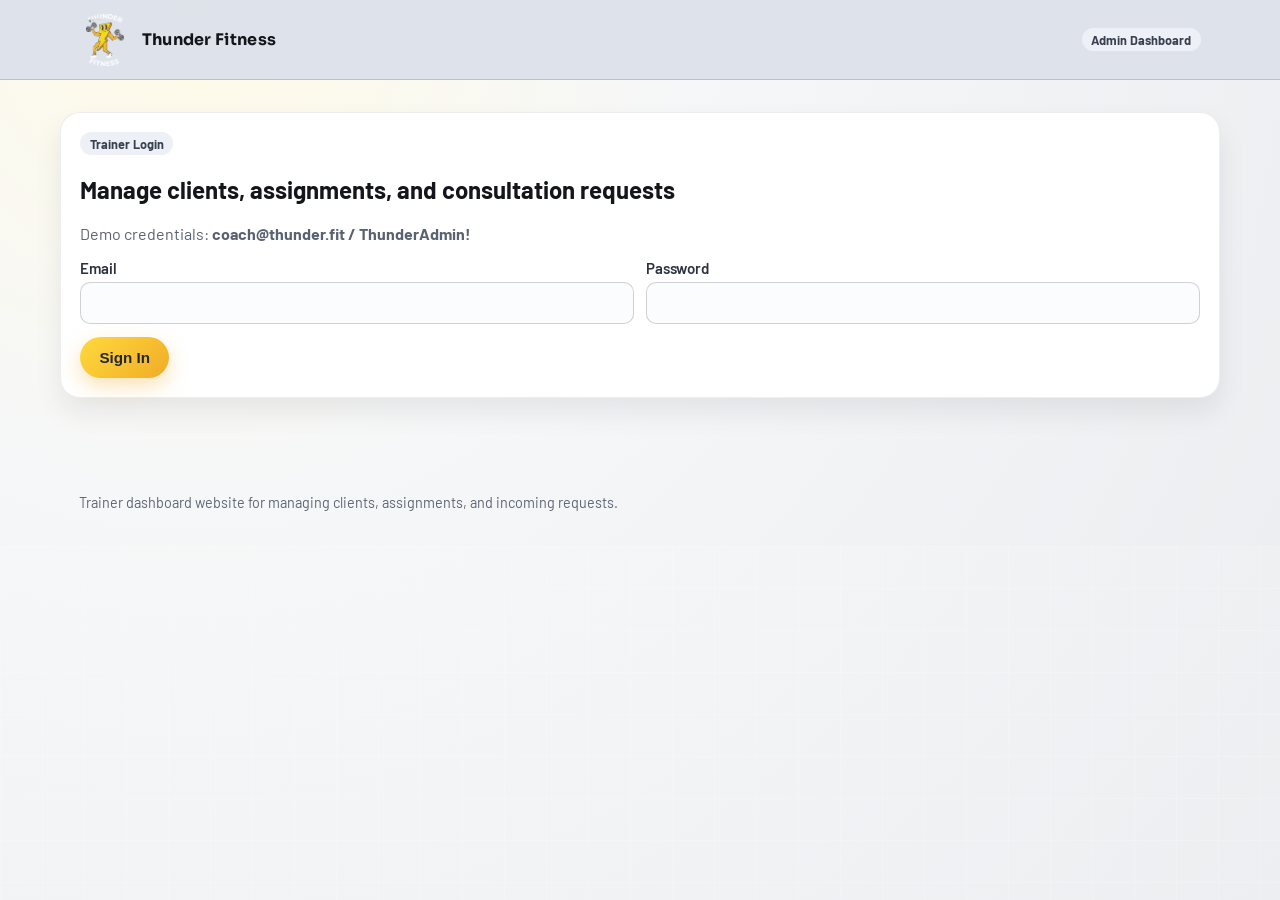
==== trainer/index.html @ 043be99c "Thunder Fitness site updates" ====
<!doctype html>
<html lang="en">
  <head>
    <meta charset="UTF-8" />
    <meta name="viewport" content="width=device-width, initial-scale=1.0" />
    <title>Thunder Fitness</title>
    <link rel="preconnect" href="https://fonts.googleapis.com" />
    <link rel="preconnect" href="https://fonts.gstatic.com" crossorigin />
    <link href="https://fonts.googleapis.com/css2?family=Barlow:wght@400;500;600;700&family=Sora:wght@500;600;700;800&display=swap" rel="stylesheet" />
    <link rel="stylesheet" href="../assets/css/styles.css" />
    <script defer src="../assets/js/app.js"></script>
  </head>
  <body data-page="admin">
    <header class="site-header">
      <div class="nav-wrap">
        <a class="brand" href="index.html"><img class="brand-logo" src="../assets/logo.png" alt="Thunder Fitness logo" /><span class="brand-name">Thunder Fitness</span></a>
        <span class="badge">Admin Dashboard</span>
      </div>
    </header>

    <main>
      <div class="container">
        <section id="trainerLoginPanel" class="panel reveal">
          <span class="badge">Trainer Login</span>
          <h1>Manage clients, assignments, and consultation requests</h1>
          <p class="muted">Demo credentials: <strong>coach@thunder.fit / ThunderAdmin!</strong></p>

          <form id="trainerLoginForm" class="form-grid">
            <label>
              Email
              <input id="trainerEmail" type="email" required />
            </label>
            <label>
              Password
              <input id="trainerPassword" type="password" required />
            </label>
            <div class="full">
              <button class="btn btn-primary" type="submit">Sign In</button>
            </div>
          </form>
          <div id="trainerLoginNotice" class="notice"></div>
        </section>

        <section id="trainerDashboard" class="hidden">
          <div class="kpis section">
            <article class="kpi"><strong id="kpiConsults">0</strong>Pending Consultations</article>
            <article class="kpi"><strong id="kpiBookings">0</strong>Total Bookings</article>
            <article class="kpi"><strong id="kpiMessages">0</strong>New Messages</article>
            <article class="kpi"><strong id="kpiAssignments">0</strong>Active Assignments</article>
          </div>

          <section class="section panel">
            <h2>Admin Navigation</h2>
            <p class="muted">Use tabs to work inside the trainer console, or use Fresh Items quick actions to jump directly where needed.</p>
            <div class="admin-tab-row" role="tablist" aria-label="Admin dashboard tabs">
              <button class="admin-tab-btn active" type="button" data-admin-tab="fresh">Fresh Items <span id="freshTabCount" class="tab-count">0</span></button>
              <button class="admin-tab-btn" type="button" data-admin-tab="intake">Intakes and Bookings</button>
              <button class="admin-tab-btn" type="button" data-admin-tab="messages">Messages <span id="freshMessagesCount" class="tab-count">0</span></button>
              <button class="admin-tab-btn" type="button" data-admin-tab="assignments">Assignments</button>
              <button class="admin-tab-btn" type="button" data-admin-tab="reviews">Reviews <span id="freshReviewsCount" class="tab-count">0</span></button>
              <button class="admin-tab-btn" type="button" data-admin-tab="availability">Availability</button>
              <button class="admin-tab-btn" type="button" data-admin-tab="website">Website</button>
            </div>
          </section>

          <section class="section admin-panel" data-admin-panel="fresh">
            <div class="split">
              <article class="panel">
                <h2>New client intakes</h2>
                <div id="freshConsultations" class="list"></div>
              </article>
              <article class="panel">
                <h2>Bookings needing review</h2>
                <div id="freshBookings" class="list"></div>
              </article>
            </div>
            <div class="split section">
              <article class="panel">
                <h2>New client messages</h2>
                <div id="freshMessages" class="list"></div>
              </article>
              <article class="panel">
                <h2>New review submissions</h2>
                <div id="freshReviews" class="list"></div>
              </article>
            </div>
            <div id="freshActionNotice" class="notice"></div>
          </section>

          <section class="section admin-panel hidden" data-admin-panel="intake">
            <div class="split">
              <article class="panel">
                <h2>Incoming consultation requests</h2>
                <div class="table-wrap">
                  <table>
                    <thead>
                      <tr>
                        <th>Name</th>
                        <th>Email</th>
                        <th>Goal</th>
                        <th>Requested Slot</th>
                        <th>Status</th>
                      </tr>
                    </thead>
                    <tbody id="consultationsBody"></tbody>
                  </table>
                </div>
              </article>

              <article class="panel">
                <h2>Shared calendar bookings</h2>
                <div class="table-wrap">
                  <table>
                    <thead>
                      <tr>
                        <th>Date</th>
                        <th>Time</th>
                        <th>Client</th>
                        <th>Type</th>
                        <th>Recurring</th>
                        <th>Reschedule Suggestion</th>
                        <th>Status</th>
                      </tr>
                    </thead>
                    <tbody id="bookingsBody"></tbody>
                  </table>
                </div>
                <div id="bookingsAdminNotice" class="notice"></div>
              </article>
            </div>
          </section>

          <section class="section admin-panel hidden" data-admin-panel="messages">
            <article class="panel">
              <h2>Messages from clients</h2>
              <div id="messagesList" class="list"></div>
            </article>
          </section>

          <section class="section admin-panel hidden" data-admin-panel="assignments">
            <div class="split">
              <article class="panel">
                <h2>Send workout assignment</h2>
                <form id="assignWorkoutForm" class="form-grid">
                  <label class="full">
                    Select client
                    <select id="assignmentClient"></select>
                  </label>
                  <label class="full">
                    Assignment title
                    <input id="assignmentTitle" type="text" placeholder="Week 2 Lower Body Progression" required />
                  </label>
                  <label class="full">
                    Assignment description
                    <textarea id="assignmentDescription" required placeholder="Reps, sets, intensity, and recovery instructions."></textarea>
                  </label>
                  <label>
                    Due date
                    <input id="assignmentDueDate" type="date" required />
                  </label>
                  <div>
                    <button class="btn btn-primary" type="submit" style="margin-top: 1.35rem">Send Assignment</button>
                  </div>
                </form>
                <div id="assignWorkoutNotice" class="notice"></div>
              </article>

              <article class="panel">
                <h2>Assignment progress board</h2>
                <div class="table-wrap">
                  <table>
                    <thead>
                      <tr>
                        <th>Client</th>
                        <th>Assignment</th>
                        <th>Due</th>
                        <th>Progress</th>
                        <th>Status</th>
                      </tr>
                    </thead>
                    <tbody id="assignmentsBody"></tbody>
                  </table>
                </div>
              </article>
            </div>
          </section>

          <section class="section admin-panel hidden" data-admin-panel="reviews">
            <article class="panel">
              <h2>Review submissions</h2>
              <p class="muted">Set whether each review is displayed on the public homepage.</p>
              <div id="adminReviews" class="list"></div>
            </article>
          </section>

          <section class="section admin-panel hidden" data-admin-panel="availability">
            <article class="panel">
              <h2>Set Availability</h2>
              <p class="muted">Set default weekday hours first, then adjust specific dates below. Booked slots cannot be changed.</p>

              <section class="availability-defaults">
                <h3>Default Daily Hours (Future Dates)</h3>
                <p class="muted">Choose a weekday, toggle open/closed 1-hour slots, then save. Optionally apply to all future dates for that weekday.</p>
                <div class="availability-default-controls">
                  <label>
                    Weekday
                    <select id="availabilityDefaultDay">
                      <option value="0">Sunday</option>
                      <option value="1">Monday</option>
                      <option value="2">Tuesday</option>
                      <option value="3">Wednesday</option>
                      <option value="4">Thursday</option>
                      <option value="5">Friday</option>
                      <option value="6">Saturday</option>
                    </select>
                  </label>
                  <label class="availability-apply-toggle">
                    <input id="availabilityDefaultApplyFuture" type="checkbox" />
                    Also apply to all future dates for this weekday
                  </label>
                  <button id="availabilitySaveDefaults" class="btn btn-light" type="button">Save Weekday Defaults</button>
                </div>
                <div id="availabilityDefaultsBoard" class="availability-default-grid"></div>
              </section>

              <h3 style="margin-top: 1rem">Specific Date Overrides</h3>
              <p class="muted">Click an open 1-hour slot to close it, or a closed slot to reopen it for that date.</p>
              <div class="stack" style="margin-top: 0.35rem">
                <button id="availabilityPrevWeek" class="btn btn-light" type="button">Previous week</button>
                <button id="availabilityNextWeek" class="btn btn-light" type="button">Next week</button>
              </div>
              <p id="availabilityRangeLabel" class="muted" style="margin-top: 0.45rem"></p>
              <div id="availabilityBoard" class="calendar-grid"></div>
              <div id="availabilityNotice" class="notice"></div>
            </article>
          </section>

          <section class="section admin-panel hidden" data-admin-panel="website">
            <article class="panel">
              <h2>Website Customization</h2>
              <p class="muted">Update homepage messaging, featured image, and About page text from one place.</p>
              <div class="split">
                <article class="panel">
                  <h3>Homepage content</h3>
                  <form id="siteContentForm" class="form-grid">
                    <label class="full">
                      Homepage headline
                      <input id="siteHomeTitle" type="text" required />
                    </label>
                    <label class="full">
                      Homepage subtext
                      <textarea id="siteHomeText" required></textarea>
                    </label>
                    <label class="full">
                      Featured homepage image
                      <input id="siteHeroImageFile" type="file" accept="image/*" />
                    </label>
                    <div class="full">
                      <img id="siteHeroImagePreview" src="../assets/logo.png" alt="Homepage image preview" class="admin-image-preview" />
                    </div>
                    <div class="full stack">
                      <button id="siteResetHomeImage" class="btn btn-light" type="button">Reset to Thunder logo</button>
                    </div>
                    <div class="full">
                      <button class="btn btn-primary" type="submit">Save Homepage Settings</button>
                    </div>
                  </form>
                  <div id="siteContentNotice" class="notice"></div>
                </article>

                <article class="panel">
                  <h3>About page content</h3>
                  <form id="aboutContentForm" class="form-grid">
                    <label class="full">
                      About heading
                      <input id="aboutAdminHeading" type="text" required />
                    </label>
                    <label class="full">
                      Intro paragraph
                      <textarea id="aboutAdminIntro" required></textarea>
                    </label>
                    <label class="full">
                      About photo
                      <input id="aboutImageFile" type="file" accept="image/*" />
                    </label>
                    <div class="full">
                      <img
                        id="aboutImagePreview"
                        src="https://images.unsplash.com/photo-1571019613454-1cb2f99b2d8b?auto=format&fit=crop&w=1200&q=80"
                        alt="About photo preview"
                        class="admin-image-preview"
                      />
                    </div>
                    <div class="full stack">
                      <button id="aboutResetImage" class="btn btn-light" type="button">Reset About photo</button>
                    </div>
                    <label class="full">
                      Specialties paragraph
                      <textarea id="aboutAdminSpecialties" required></textarea>
                    </label>
                    <label class="full">
                      Certifications line
                      <input id="aboutAdminCertifications" type="text" required />
                    </label>
                    <label class="full">
                      Coaching style line
                      <input id="aboutAdminCoachingStyle" type="text" required />
                    </label>
                    <label class="full">
                      Serving line
                      <input id="aboutAdminServing" type="text" required />
                    </label>
                    <label class="full">
                      Location note
                      <input id="aboutAdminLocationNote" type="text" required />
                    </label>
                    <label class="full">
                      Map location
                      <input id="aboutAdminMapQuery" type="text" placeholder="City, state or full address" required />
                    </label>
                    <div class="full">
                      <button class="btn btn-primary" type="submit">Save About Settings</button>
                    </div>
                  </form>
                  <div id="aboutContentNotice" class="notice"></div>
                </article>
              </div>
            </article>
          </section>
        </section>
      </div>
    </main>

    <footer class="footer">Trainer dashboard website for managing clients, assignments, and incoming requests.</footer>
  </body>
</html>
---- assets/css/styles.css ----
:root {
  --ink: #14161b;
  --charcoal: #22252d;
  --slate: #4f5663;
  --paper: #f4f6f8;
  --white: #ffffff;
  --bolt: #f6d80f;
  --gold: #f0b429;
  --shadow: rgba(15, 20, 30, 0.14);
  --radius-lg: 20px;
  --radius-md: 14px;
  --radius-sm: 10px;
  --max-width: 1160px;
}

* {
  box-sizing: border-box;
}

html,
body {
  margin: 0;
  padding: 0;
  font-family: "Barlow", "Segoe UI", sans-serif;
  color: var(--ink);
  background: radial-gradient(circle at 15% 0%, #fffbe8 0%, #f6f7f8 40%, #eceef1 100%);
  min-height: 100%;
}

body::before {
  content: "";
  position: fixed;
  inset: 0;
  background-image: linear-gradient(rgba(255, 255, 255, 0.55) 1px, transparent 1px), linear-gradient(90deg, rgba(255, 255, 255, 0.55) 1px, transparent 1px);
  background-size: 42px 42px;
  pointer-events: none;
  opacity: 0.35;
  z-index: -2;
}

body::after {
  content: "";
  position: fixed;
  width: 42vw;
  max-width: 500px;
  aspect-ratio: 1;
  border-radius: 50%;
  background: radial-gradient(circle at center, rgba(246, 216, 15, 0.15), rgba(246, 216, 15, 0));
  right: -10vw;
  top: -12vw;
  pointer-events: none;
  z-index: -1;
}

a {
  color: inherit;
  text-decoration: none;
}

img {
  max-width: 100%;
  display: block;
}

main {
  padding: 2rem 1.2rem 4rem;
}

.container {
  max-width: var(--max-width);
  margin: 0 auto;
}

.site-header {
  position: sticky;
  top: 0;
  z-index: 30;
  backdrop-filter: blur(12px);
  background: rgba(221, 226, 235, 0.96);
  border-bottom: 1px solid rgba(34, 37, 45, 0.18);
}

.nav-wrap {
  max-width: var(--max-width);
  margin: 0 auto;
  padding: 0.85rem 1.2rem;
  display: flex;
  align-items: center;
  justify-content: space-between;
  gap: 1rem;
}

.brand {
  display: flex;
  align-items: center;
  gap: 0.65rem;
  font-weight: 700;
  font-family: "Sora", "Segoe UI", sans-serif;
  letter-spacing: 0.02em;
}

.brand-logo {
  width: 52px;
  height: 52px;
  object-fit: contain;
  border-radius: 0;
  background: transparent;
  border: 0;
  padding: 0;
}


.brand-name {
  font-weight: 700;
}
.brand-bolt {
  width: 20px;
  height: 32px;
  background: linear-gradient(180deg, #f7de29, #f0b429);
  clip-path: polygon(48% 0, 100% 0, 58% 40%, 88% 40%, 0 100%, 35% 55%, 8% 55%);
  border: 1px solid rgba(34, 37, 45, 0.2);
}

.nav-links {
  display: flex;
  flex-wrap: wrap;
  gap: 0.5rem;
}

.nav-links a {
  padding: 0.5rem 0.8rem;
  border-radius: 999px;
  font-size: 0.95rem;
  font-weight: 600;
  color: var(--charcoal);
  transition: background 0.2s ease, transform 0.2s ease;
}

.nav-links a:hover,
.nav-links a.active {
  background: #1f232c;
  color: var(--white);
  transform: translateY(-1px);
}

.btn {
  display: inline-flex;
  align-items: center;
  justify-content: center;
  border: none;
  border-radius: 999px;
  padding: 0.75rem 1.2rem;
  font-weight: 700;
  font-size: 0.95rem;
  cursor: pointer;
  transition: transform 0.2s ease, box-shadow 0.2s ease;
}

.btn:disabled {
  opacity: 0.6;
  cursor: not-allowed;
}

.btn-primary {
  background: linear-gradient(135deg, #ffd93d, #f0ac27);
  color: #23262e;
  box-shadow: 0 8px 20px rgba(240, 172, 39, 0.35);
}

.btn-secondary {
  background: #23262e;
  color: #f7f7f7;
}

.btn-light {
  background: #eceef2;
  color: #242832;
}

.btn:hover:not(:disabled) {
  transform: translateY(-2px);
}

.hero {
  display: grid;
  grid-template-columns: 1.1fr 0.9fr;
  align-items: center;
  gap: 1.5rem;
  background: linear-gradient(140deg, #20242d 0%, #2b3140 55%, #383f50 100%);
  color: var(--white);
  border-radius: var(--radius-lg);
  padding: 2.2rem;
  box-shadow: 0 24px 45px var(--shadow);
  overflow: hidden;
  position: relative;
}

.hero::after {
  content: "";
  position: absolute;
  width: 280px;
  height: 280px;
  border-radius: 50%;
  background: radial-gradient(circle, rgba(255, 221, 64, 0.42), rgba(255, 221, 64, 0));
  right: -80px;
  top: -70px;
}

.hero h1 {
  font-family: "Sora", "Segoe UI", sans-serif;
  font-size: clamp(2rem, 4vw, 3.2rem);
  margin: 0 0 0.8rem;
  line-height: 1.05;
}

.hero p {
  color: rgba(255, 255, 255, 0.88);
  max-width: 580px;
}

.stack {
  display: flex;
  flex-wrap: wrap;
  gap: 0.7rem;
  margin-top: 1.2rem;
}

/* Homepage hero media image container */
.hero-media-shell {
  display: flex;
  align-items: center;
  justify-content: center;
  background: transparent;
  border: 0;
  box-shadow: none;
  overflow: visible;
}

.hero-media-shell img {
  width: min(100%, 560px);
  max-height: 440px;
  object-fit: contain;
  border: 0;
  filter: drop-shadow(0 12px 28px rgba(9, 12, 18, 0.35));
}

.section {
  margin-top: 1.6rem;
}

.section h2,
.section h3 {
  font-family: "Sora", "Segoe UI", sans-serif;
  margin: 0 0 0.75rem;
}

.card-grid {
  display: grid;
  grid-template-columns: repeat(3, minmax(0, 1fr));
  gap: 1rem;
}

.card {
  background: var(--white);
  border: 1px solid rgba(34, 37, 45, 0.08);
  border-radius: var(--radius-md);
  padding: 1rem;
  box-shadow: 0 10px 24px rgba(23, 28, 37, 0.06);
}

.card h3 {
  margin-top: 0;
}

.panel {
  background: var(--white);
  border: 1px solid rgba(34, 37, 45, 0.08);
  border-radius: var(--radius-lg);
  padding: 1.2rem;
  box-shadow: 0 14px 28px rgba(23, 28, 37, 0.08);

  min-width: 0;
}



.split {
  display: grid;
  grid-template-columns: 1fr 1fr;
  gap: 1rem;
}

.split > * {
  min-width: 0;
}

.form-grid {
  display: grid;
  grid-template-columns: 1fr 1fr;
  gap: 0.8rem;
}

label {
  display: flex;
  flex-direction: column;
  gap: 0.34rem;
  font-weight: 600;
  color: #2c3140;
  font-size: 0.94rem;
}

input,
select,
textarea {
  border: 1px solid rgba(50, 57, 70, 0.22);
  border-radius: var(--radius-sm);
  padding: 0.66rem 0.78rem;
  font-size: 0.97rem;
  font-family: inherit;
  background: #fbfcfd;
}

textarea {
  min-height: 110px;
  resize: vertical;
}

#otpCode {
  letter-spacing: 0.22em;
  text-align: center;
  font-weight: 700;
}

.full {
  grid-column: 1 / -1;
}

.notice {
  margin-top: 0.8rem;
  padding: 0.68rem 0.85rem;
  border-radius: var(--radius-sm);
  font-weight: 600;
  display: none;
}

.notice.success {
  background: #ebf9ef;
  color: #245f35;
  display: block;
}

.notice.error {
  background: #fbecec;
  color: #7a2323;
  display: block;
}

.review-rotator {
  min-height: 150px;
  position: relative;
  transition: background 0.25s ease, border-color 0.25s ease, box-shadow 0.25s ease;
}

.review-quote {
  font-size: clamp(1.02rem, 2.1vw, 1.28rem);
  margin: 0;
  font-weight: 500;
  color: #3d4a5d;
  line-height: 1.34;
}

.review-meta {
  color: #697588;
  margin-top: 0.62rem;
  font-weight: 500;
}

.rotator-extra {
  margin: 0.5rem 0 0;
  font-size: 0.96rem;
  line-height: 1.42;
  color: #748197;
}

.star-row {
  color: #f2b01e;
  letter-spacing: 0.09em;
  font-size: 1.1rem;
  margin-top: 0.35rem;
}

.review-rotator.is-ad {
  background: linear-gradient(145deg, #e9f4ff 0%, #d9ebff 100%);
  border-color: #a9c9e9;
  box-shadow: 0 12px 24px rgba(48, 97, 152, 0.15);
}

.review-rotator.is-ad .review-quote {
  color: #123e6b;
  font-weight: 700;
}

.review-rotator.is-ad .review-meta {
  color: #205487;
  font-weight: 700;
}

.review-rotator.is-ad .rotator-extra {
  color: #2f5f8e;
}

.review-rotator.is-ad .star-row {
  display: none;
}

.rotator-ad-graphic {
  display: none;
  align-items: center;
  gap: 0.35rem;
  margin: 0 0 0.65rem;
}

.review-rotator.is-ad .rotator-ad-graphic {
  display: inline-flex;
}

.ad-bar {
  width: 54px;
  height: 8px;
  border-radius: 999px;
  background: #2f5f8e;
}

.ad-ring {
  width: 10px;
  height: 10px;
  border: 2px solid #2f5f8e;
  border-radius: 50%;
  background: #ffffff;
}

.ad-athlete {
  width: 20px;
  height: 20px;
  border-radius: 50% 50% 38% 38%;
  background: radial-gradient(circle at 50% 32%, #ffd861 24%, #f0b429 25%, #f0b429 100%);
  border: 2px solid #2f5f8e;
}

.list {
  display: flex;
  flex-direction: column;
  gap: 0.7rem;
}

.list-item {
  padding: 0.75rem 0.88rem;
  border-radius: var(--radius-sm);
  border: 1px solid rgba(31, 37, 49, 0.12);
  background: #fafbfd;
}

.fresh-item-actions {
  margin-top: 0.62rem;
  display: flex;
  flex-wrap: wrap;
  gap: 0.45rem;
}

.fresh-item-actions .btn {
  padding: 0.34rem 0.62rem;
  font-size: 0.82rem;
  box-shadow: none;
}

.fresh-jump-focus {
  outline: 2px solid rgba(246, 216, 15, 0.7);
  background: #fff9e4;
  transition: background 0.25s ease, outline-color 0.25s ease;
}

.muted {
  color: #5a6271;
}

.badge {
  display: inline-flex;
  align-items: center;
  border-radius: 999px;
  padding: 0.2rem 0.6rem;
  background: #edf0f6;
  color: #394150;
  font-size: 0.79rem;
  font-weight: 700;
}

.badge.pending {
  background: #fff3d7;
  color: #8a6511;
}

.badge.confirmed {
  background: #e8f8ec;
  color: #26613b;
}

.badge.complete {
  background: #e8f0ff;
  color: #224283;
}

.kpis {
  display: grid;
  grid-template-columns: repeat(4, minmax(0, 1fr));
  gap: 0.85rem;
}

.kpi {
  background: #232830;
  color: #f7f7f7;
  border-radius: var(--radius-md);
  padding: 0.95rem;
}

.kpi strong {
  display: block;
  font-size: 1.7rem;
  line-height: 1;
  margin-bottom: 0.2rem;
  color: #ffd93d;
}

.table-wrap {
  overflow-x: auto;
}

table {
  width: 100%;
  border-collapse: collapse;
  font-size: 0.93rem;
}

th,
td {
  text-align: left;
  padding: 0.62rem;
  border-bottom: 1px solid rgba(35, 41, 54, 0.13);
}

th {
  font-family: "Sora", "Segoe UI", sans-serif;
  color: #293143;
  font-size: 0.86rem;
  text-transform: uppercase;
  letter-spacing: 0.03em;
}

.calendar-grid {
  display: flex;
  gap: 0.85rem;
  align-items: flex-start;
  overflow-x: auto;
  overflow-y: hidden;
  padding: 0.2rem 0 0.35rem;
  scroll-snap-type: x proximity;
  -webkit-overflow-scrolling: touch;

  width: 100%;
  max-width: 100%;
  scrollbar-gutter: stable;
}

.calendar-grid::-webkit-scrollbar {
  height: 10px;
}

.calendar-grid::-webkit-scrollbar-track {
  background: #eceff3;
  border-radius: 999px;
}

.calendar-grid::-webkit-scrollbar-thumb {
  background: #c5ccd8;
  border-radius: 999px;
}

.day-card {
  flex: 0 0 156px;
  scroll-snap-align: start;
  border-radius: 16px;
  border: 1px solid rgba(34, 37, 45, 0.12);
  background: linear-gradient(180deg, #ffffff 0%, #fbfcfd 100%);
  padding: 0.72rem;
  min-height: 125px;
  max-height: none;
  overflow: visible;
  box-shadow: 0 6px 14px rgba(23, 28, 37, 0.05);
}

.day-card strong {
  display: block;
  font-size: 0.95rem;
  line-height: 1.2;
  margin-bottom: 0.62rem;
  color: #1e2533;
}

.slot-pill-grid {
  display: grid;
  grid-template-columns: 1fr;
  gap: 0.38rem;
}

.slot-pill {
  display: block;
  width: 100%;
  border: 1px solid transparent;
  border-radius: 12px;
  padding: 0.46rem 0.58rem;
  margin-top: 0;
  font-size: 0.82rem;
  text-align: left;
  font-weight: 700;
  line-height: 1.1;
  transition: transform 0.15s ease, box-shadow 0.2s ease, border-color 0.2s ease;
}

.slot-pill:hover:not(:disabled) {
  transform: translateY(-1px);
}

.slot-pill:disabled {
  cursor: not-allowed;
}

.slot-pill.open {
  background: #ecf8f0;
  color: #1f5f3b;
  border-color: #caebd7;
}

.slot-pill.booked {
  background: #f9eded;
  color: #7a2828;
  border-color: #efcfd0;
}

.slot-pill.closed {
  background: #eef1f5;
  color: #5b6474;
  border-color: #dfe5ec;
}

.slot-pill.closed:not(:disabled) {
  cursor: pointer;
}

.day-empty {
  border: 1px dashed #d1d8e3;
  border-radius: 12px;
  padding: 0.5rem 0.6rem;
  font-size: 0.8rem;
  color: #5f6878;
  background: #f8fafc;
}
.day-card.selected-day {
  border-color: rgba(240, 172, 39, 0.7);
  box-shadow: 0 0 0 2px rgba(240, 172, 39, 0.2), 0 10px 20px rgba(23, 28, 37, 0.08);
  background: linear-gradient(180deg, #ffffff 0%, #fff9e8 100%);
}

.slot-pill.selected {
  background: linear-gradient(135deg, #ffd93d, #f0ac27);
  color: #23262e;
  border-color: #d99c1f;
  box-shadow: 0 4px 10px rgba(240, 172, 39, 0.35);
  transform: translateY(-1px);
}


.availability-defaults {
  margin-top: 0.85rem;
  border: 1px solid rgba(34, 37, 45, 0.1);
  border-radius: 14px;
  background: #f8fafd;
  padding: 0.8rem;
}

.availability-defaults h3 {
  margin: 0 0 0.35rem;
}

.availability-default-controls {
  display: grid;
  grid-template-columns: minmax(165px, 220px) 1fr auto;
  gap: 0.65rem;
  align-items: end;
}

.availability-default-controls label {
  font-weight: 600;
  color: #263145;
}

.availability-default-controls select {
  width: 100%;
  margin-top: 0.28rem;
}

.availability-apply-toggle {
  display: inline-flex;
  align-items: center;
  gap: 0.45rem;
  font-size: 0.94rem;
  margin-bottom: 0.12rem;
}

.availability-apply-toggle input {
  width: auto;
}

.availability-default-grid {
  margin-top: 0.7rem;
  display: grid;
  grid-template-columns: repeat(auto-fit, minmax(98px, 1fr));
  gap: 0.42rem;
}

.availability-default-grid .slot-pill {
  text-align: center;
  padding: 0.46rem 0.38rem;
}

.about-photo {
  width: 100%;
  height: 360px;
  border-radius: var(--radius-md);
  object-fit: cover;
  border: 1px solid rgba(34, 37, 45, 0.12);
}

.map-embed {
  width: 100%;
  border: 0;
  border-radius: var(--radius-md);
  height: 320px;
}

.footer {
  max-width: var(--max-width);
  margin: 2rem auto 0;
  padding: 0 1.2rem 2.2rem;
  color: #5d6574;
  font-size: 0.9rem;
}

.hidden {
  display: none !important;
}

.admin-tab-row {
  display: flex;
  flex-wrap: wrap;
  gap: 0.6rem;
  margin-top: 0.8rem;
}

.admin-tab-btn {
  border: 1px solid rgba(34, 37, 45, 0.12);
  background: #eceef2;
  color: #242832;
  border-radius: 999px;
  padding: 0.58rem 0.95rem;
  font-family: inherit;
  font-weight: 700;
  font-size: 0.92rem;
  cursor: pointer;
  display: inline-flex;
  align-items: center;
  gap: 0.45rem;
  transition: transform 0.2s ease, background 0.2s ease, color 0.2s ease;
}

.admin-tab-btn:hover {
  transform: translateY(-1px);
}

.admin-tab-btn.active {
  background: #1f232c;
  color: #f7f7f7;
  border-color: #1f232c;
}

.tab-count {
  display: inline-flex;
  min-width: 1.35rem;
  height: 1.35rem;
  border-radius: 999px;
  align-items: center;
  justify-content: center;
  padding: 0 0.35rem;
  font-size: 0.78rem;
  font-weight: 800;
  background: #d8dde6;
  color: #222936;
}

.admin-tab-btn.active .tab-count {
  background: rgba(255, 255, 255, 0.16);
  color: #ffffff;
}

.reveal {
  opacity: 0;
  transform: translateY(12px);
  animation: slideIn 0.55s ease forwards;
}

.reveal.delay-1 {
  animation-delay: 0.1s;
}

.reveal.delay-2 {
  animation-delay: 0.2s;
}

@keyframes slideIn {
  to {
    opacity: 1;
    transform: translateY(0);
  }
}

@media (max-width: 1024px) {
  .hero,
  .split {
    grid-template-columns: 1fr;
  }

  .card-grid {
    grid-template-columns: repeat(2, minmax(0, 1fr));
  }

  .kpis {
    grid-template-columns: repeat(2, minmax(0, 1fr));
  }
}

@media (max-width: 760px) {
  .nav-wrap {
    align-items: flex-start;
    flex-direction: column;
  }

  .nav-links {
    width: 100%;
    overflow-x: auto;
    padding-bottom: 0.2rem;
  }

  .admin-tab-row {
    overflow-x: auto;
    flex-wrap: nowrap;
    padding-bottom: 0.2rem;
  }

  .form-grid,
  .card-grid,
  .kpis,
  .slot-pill-grid {
    grid-template-columns: 1fr;
  }

  .availability-default-controls {
    grid-template-columns: 1fr;
  }

  .availability-default-grid {
    grid-template-columns: repeat(2, minmax(0, 1fr));
  }

  .hero {
    padding: 1.3rem;
  }

  .hero-media-shell img {
    width: min(92vw, 420px);
    max-height: 300px;
  }

  .day-card {
    flex-basis: min(78vw, 250px);
  }

  main {
    padding: 1.25rem 0.9rem 3rem;
  }

  .table-inline-form {
    grid-template-columns: 1fr;
  }
}

.table-inline-form {
  display: grid;
  grid-template-columns: 1fr 1fr auto;
  gap: 0.35rem;
  align-items: center;
}

.table-inline-form input {
  min-width: 0;
  padding: 0.38rem 0.45rem;
  font-size: 0.82rem;
}

.table-inline-form .btn {
  padding: 0.42rem 0.7rem;
  font-size: 0.82rem;
}

.admin-image-preview {
  width: 100%;
  max-height: 220px;
  object-fit: contain;
  border-radius: var(--radius-sm);
  border: 1px solid rgba(34, 37, 45, 0.12);
  background: #f6f7fa;
  padding: 0.45rem;
}
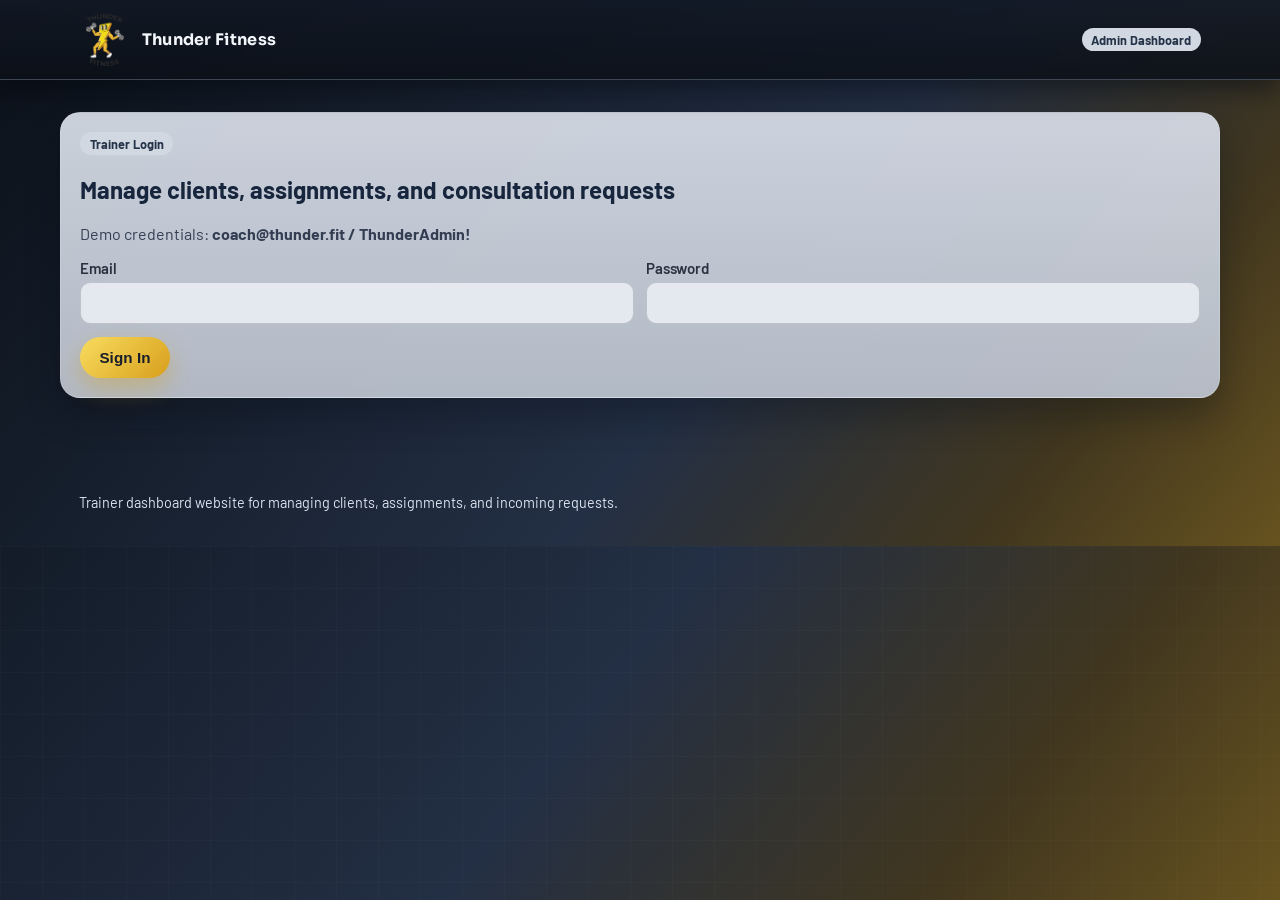
==== commit 443e15b5: "Refine portal assignments and admin booking UX" ====
--- a/trainer/index.html
+++ b/trainer/index.html
@@ -110,7 +110,7 @@
               <article class="panel">
                 <h2>Shared calendar bookings</h2>
                 <div class="table-wrap">
-                  <table>
+                  <table class="bookings-table">
                     <thead>
                       <tr>
                         <th>Date</th>
@@ -154,6 +154,14 @@
                     Assignment description
                     <textarea id="assignmentDescription" required placeholder="Reps, sets, intensity, and recovery instructions."></textarea>
                   </label>
+                  <label class="full">
+                    Checklist steps (one per line)
+                    <textarea
+                      id="assignmentSteps"
+                      required
+                      placeholder="Complete warmup mobility&#10;Finish strength block A&#10;Finish strength block B&#10;Log cooldown notes"
+                    ></textarea>
+                  </label>
                   <label>
                     Due date
                     <input id="assignmentDueDate" type="date" required />
--- a/assets/css/styles.css
+++ b/assets/css/styles.css
@@ -1,12 +1,12 @@
 :root {
-  --ink: #14161b;
-  --charcoal: #22252d;
-  --slate: #4f5663;
-  --paper: #f4f6f8;
+  --ink: #17253d;
+  --charcoal: #cad3e2;
+  --slate: #aeb8cb;
+  --paper: #1a2332;
   --white: #ffffff;
   --bolt: #f6d80f;
-  --gold: #f0b429;
-  --shadow: rgba(15, 20, 30, 0.14);
+  --gold: #eea928;
+  --shadow: rgba(4, 8, 16, 0.5);
   --radius-lg: 20px;
   --radius-md: 14px;
   --radius-sm: 10px;
@@ -23,7 +23,7 @@
   padding: 0;
   font-family: "Barlow", "Segoe UI", sans-serif;
   color: var(--ink);
-  background: radial-gradient(circle at 15% 0%, #fffbe8 0%, #f6f7f8 40%, #eceef1 100%);
+  background: linear-gradient(128deg, #0b1119 0%, #161f2d 28%, #232f44 58%, #40361f 82%, #c89a20 145%);
   min-height: 100%;
 }
 
@@ -31,10 +31,10 @@
   content: "";
   position: fixed;
   inset: 0;
-  background-image: linear-gradient(rgba(255, 255, 255, 0.55) 1px, transparent 1px), linear-gradient(90deg, rgba(255, 255, 255, 0.55) 1px, transparent 1px);
+  background-image: linear-gradient(rgba(255, 255, 255, 0.05) 1px, transparent 1px), linear-gradient(90deg, rgba(255, 255, 255, 0.05) 1px, transparent 1px);
   background-size: 42px 42px;
   pointer-events: none;
-  opacity: 0.35;
+  opacity: 0.42;
   z-index: -2;
 }
 
@@ -45,7 +45,7 @@
   max-width: 500px;
   aspect-ratio: 1;
   border-radius: 50%;
-  background: radial-gradient(circle at center, rgba(246, 216, 15, 0.15), rgba(246, 216, 15, 0));
+  background: radial-gradient(circle at center, rgba(246, 214, 74, 0.36), rgba(246, 214, 74, 0));
   right: -10vw;
   top: -12vw;
   pointer-events: none;
@@ -76,8 +76,9 @@
   top: 0;
   z-index: 30;
   backdrop-filter: blur(12px);
-  background: rgba(221, 226, 235, 0.96);
-  border-bottom: 1px solid rgba(34, 37, 45, 0.18);
+  background: linear-gradient(180deg, rgba(18, 25, 37, 0.9) 0%, rgba(11, 16, 24, 0.88) 100%);
+  border-bottom: 1px solid rgba(198, 211, 231, 0.24);
+  box-shadow: 0 10px 26px rgba(2, 5, 12, 0.5);
 }
 
 .nav-wrap {
@@ -112,6 +113,7 @@
 
 .brand-name {
   font-weight: 700;
+  color: #f2f6fb;
 }
 .brand-bolt {
   width: 20px;
@@ -132,14 +134,14 @@
   border-radius: 999px;
   font-size: 0.95rem;
   font-weight: 600;
-  color: var(--charcoal);
-  transition: background 0.2s ease, transform 0.2s ease;
+  color: #d2dbe8;
+  transition: background 0.2s ease, transform 0.2s ease, color 0.2s ease;
 }
 
 .nav-links a:hover,
 .nav-links a.active {
-  background: #1f232c;
-  color: var(--white);
+  background: linear-gradient(135deg, #f8d74f, #dca31f);
+  color: #161d2b;
   transform: translateY(-1px);
 }
 
@@ -152,6 +154,7 @@
   padding: 0.75rem 1.2rem;
   font-weight: 700;
   font-size: 0.95rem;
+  letter-spacing: 0.005em;
   cursor: pointer;
   transition: transform 0.2s ease, box-shadow 0.2s ease;
 }
@@ -162,19 +165,20 @@
 }
 
 .btn-primary {
-  background: linear-gradient(135deg, #ffd93d, #f0ac27);
-  color: #23262e;
-  box-shadow: 0 8px 20px rgba(240, 172, 39, 0.35);
+  background: linear-gradient(135deg, #f8dc5f, #d89f1b);
+  color: #171d2b;
+  box-shadow: 0 10px 24px rgba(216, 159, 27, 0.4);
 }
 
 .btn-secondary {
-  background: #23262e;
-  color: #f7f7f7;
+  background: linear-gradient(180deg, #25324a 0%, #1a2538 100%);
+  color: #eef3fb;
 }
 
 .btn-light {
-  background: #eceef2;
-  color: #242832;
+  background: linear-gradient(180deg, rgba(221, 225, 232, 0.94) 0%, rgba(193, 199, 209, 0.94) 100%);
+  border: 1px solid rgba(236, 239, 244, 0.3);
+  color: #1b273b;
 }
 
 .btn:hover:not(:disabled) {
@@ -186,13 +190,14 @@
   grid-template-columns: 1.1fr 0.9fr;
   align-items: center;
   gap: 1.5rem;
-  background: linear-gradient(140deg, #20242d 0%, #2b3140 55%, #383f50 100%);
-  color: var(--white);
+  background: linear-gradient(145deg, rgba(219, 223, 230, 0.92) 0%, rgba(190, 196, 206, 0.92) 52%, rgba(211, 216, 225, 0.92) 100%);
+  color: #10192a;
   border-radius: var(--radius-lg);
   padding: 2.2rem;
-  box-shadow: 0 24px 45px var(--shadow);
-  overflow: hidden;
+  box-shadow: 0 30px 48px var(--shadow), inset 0 1px 0 rgba(255, 255, 255, 0.38);
+  overflow: visible;
   position: relative;
+  border: 1px solid rgba(28, 44, 70, 0.08);
 }
 
 .hero::after {
@@ -201,7 +206,7 @@
   width: 280px;
   height: 280px;
   border-radius: 50%;
-  background: radial-gradient(circle, rgba(255, 221, 64, 0.42), rgba(255, 221, 64, 0));
+  background: radial-gradient(circle, rgba(246, 216, 15, 0.28), rgba(246, 216, 15, 0));
   right: -80px;
   top: -70px;
 }
@@ -209,13 +214,22 @@
 .hero h1 {
   font-family: "Sora", "Segoe UI", sans-serif;
   font-size: clamp(2rem, 4vw, 3.2rem);
-  margin: 0 0 0.8rem;
+  margin: 0 0 0.95rem;
   line-height: 1.05;
+  letter-spacing: -0.02em;
 }
 
 .hero p {
-  color: rgba(255, 255, 255, 0.88);
+  color: #22324a;
   max-width: 580px;
+  margin: 0;
+}
+
+.hero .badge {
+  margin-bottom: 0.95rem;
+  background: rgba(222, 225, 232, 0.95);
+  color: #222e42;
+  border: 1px solid rgba(39, 48, 65, 0.18);
 }
 
 .stack {
@@ -232,16 +246,18 @@
   justify-content: center;
   background: transparent;
   border: 0;
+  border-radius: 0;
   box-shadow: none;
+  padding: 0.25rem 0;
   overflow: visible;
 }
 
 .hero-media-shell img {
   width: min(100%, 560px);
-  max-height: 440px;
+  max-height: 560px;
   object-fit: contain;
   border: 0;
-  filter: drop-shadow(0 12px 28px rgba(9, 12, 18, 0.35));
+  filter: drop-shadow(0 14px 28px rgba(16, 24, 40, 0.36));
 }
 
 .section {
@@ -261,11 +277,12 @@
 }
 
 .card {
-  background: var(--white);
-  border: 1px solid rgba(34, 37, 45, 0.08);
+  background: linear-gradient(180deg, rgba(216, 221, 229, 0.94) 0%, rgba(191, 197, 207, 0.94) 100%);
+  border: 1px solid rgba(236, 239, 245, 0.22);
   border-radius: var(--radius-md);
   padding: 1rem;
-  box-shadow: 0 10px 24px rgba(23, 28, 37, 0.06);
+  box-shadow: 0 14px 28px rgba(7, 12, 22, 0.3);
+  backdrop-filter: blur(4px);
 }
 
 .card h3 {
@@ -273,11 +290,12 @@
 }
 
 .panel {
-  background: var(--white);
-  border: 1px solid rgba(34, 37, 45, 0.08);
+  background: linear-gradient(180deg, rgba(213, 219, 229, 0.95) 0%, rgba(186, 193, 205, 0.95) 100%);
+  border: 1px solid rgba(236, 240, 245, 0.22);
   border-radius: var(--radius-lg);
   padding: 1.2rem;
-  box-shadow: 0 14px 28px rgba(23, 28, 37, 0.08);
+  box-shadow: 0 18px 34px rgba(7, 12, 22, 0.32);
+  backdrop-filter: blur(5px);
 
   min-width: 0;
 }
@@ -317,7 +335,18 @@
   padding: 0.66rem 0.78rem;
   font-size: 0.97rem;
   font-family: inherit;
-  background: #fbfcfd;
+  background: rgba(231, 235, 241, 0.96);
+}
+
+input[type="checkbox"],
+input[type="radio"] {
+  width: 1rem;
+  height: 1rem;
+  padding: 0;
+  margin: 0;
+  border: 0;
+  background: transparent;
+  accent-color: #7d8898;
 }
 
 textarea {
@@ -361,16 +390,61 @@
   transition: background 0.25s ease, border-color 0.25s ease, box-shadow 0.25s ease;
 }
 
+.rotator-head {
+  display: flex;
+  align-items: center;
+  justify-content: space-between;
+  gap: 0.65rem;
+  margin-bottom: 0.5rem;
+}
+
+.rotator-head h2 {
+  margin: 0;
+}
+
+.rotator-controls {
+  display: inline-flex;
+  align-items: center;
+  gap: 0.35rem;
+}
+
+.rotator-arrow {
+  width: 32px;
+  height: 32px;
+  border-radius: 999px;
+  border: 1px solid rgba(32, 43, 63, 0.35);
+  background: linear-gradient(180deg, #dfe3ea 0%, #cfd5de 100%);
+  color: #283246;
+  font-size: 1.05rem;
+  font-weight: 700;
+  line-height: 1;
+  display: inline-flex;
+  align-items: center;
+  justify-content: center;
+  cursor: pointer;
+  transition: transform 0.15s ease, background 0.2s ease, color 0.2s ease, border-color 0.2s ease;
+}
+
+.rotator-arrow:hover {
+  transform: translateY(-1px);
+  background: #c6cdd8;
+}
+
+.rotator-arrow:focus-visible {
+  outline: 2px solid rgba(246, 216, 15, 0.7);
+  outline-offset: 1px;
+}
+
 .review-quote {
   font-size: clamp(1.02rem, 2.1vw, 1.28rem);
   margin: 0;
   font-weight: 500;
-  color: #3d4a5d;
+  color: #1f2a3b;
   line-height: 1.34;
 }
 
 .review-meta {
-  color: #697588;
+  color: #2a3447;
   margin-top: 0.62rem;
   font-weight: 500;
 }
@@ -379,7 +453,7 @@
   margin: 0.5rem 0 0;
   font-size: 0.96rem;
   line-height: 1.42;
-  color: #748197;
+  color: #354055;
 }
 
 .star-row {
@@ -390,27 +464,33 @@
 }
 
 .review-rotator.is-ad {
-  background: linear-gradient(145deg, #e9f4ff 0%, #d9ebff 100%);
-  border-color: #a9c9e9;
-  box-shadow: 0 12px 24px rgba(48, 97, 152, 0.15);
+  background: linear-gradient(145deg, #25314a 0%, #1f273a 100%);
+  border-color: rgba(247, 213, 88, 0.32);
+  box-shadow: 0 14px 26px rgba(5, 10, 18, 0.5);
 }
 
 .review-rotator.is-ad .review-quote {
-  color: #123e6b;
+  color: #f7d65a;
   font-weight: 700;
 }
 
 .review-rotator.is-ad .review-meta {
-  color: #205487;
+  color: #e8edf7;
   font-weight: 700;
 }
 
 .review-rotator.is-ad .rotator-extra {
-  color: #2f5f8e;
+  color: #cad5e7;
 }
 
 .review-rotator.is-ad .star-row {
   display: none;
+}
+
+.review-rotator.is-ad .rotator-arrow {
+  background: #f2d85f;
+  border-color: #f2d85f;
+  color: #172239;
 }
 
 .rotator-ad-graphic {
@@ -428,15 +508,15 @@
   width: 54px;
   height: 8px;
   border-radius: 999px;
-  background: #2f5f8e;
+  background: #f2d85f;
 }
 
 .ad-ring {
   width: 10px;
   height: 10px;
-  border: 2px solid #2f5f8e;
+  border: 2px solid #f2d85f;
   border-radius: 50%;
-  background: #ffffff;
+  background: #f3f6fb;
 }
 
 .ad-athlete {
@@ -444,7 +524,7 @@
   height: 20px;
   border-radius: 50% 50% 38% 38%;
   background: radial-gradient(circle at 50% 32%, #ffd861 24%, #f0b429 25%, #f0b429 100%);
-  border: 2px solid #2f5f8e;
+  border: 2px solid #f2d85f;
 }
 
 .list {
@@ -456,8 +536,56 @@
 .list-item {
   padding: 0.75rem 0.88rem;
   border-radius: var(--radius-sm);
-  border: 1px solid rgba(31, 37, 49, 0.12);
-  background: #fafbfd;
+  border: 1px solid rgba(236, 240, 245, 0.24);
+  background: linear-gradient(180deg, rgba(214, 220, 229, 0.95) 0%, rgba(191, 198, 209, 0.95) 100%);
+}
+
+.assignment-progress-track {
+  margin-top: 0.62rem;
+  width: 100%;
+  height: 10px;
+  border-radius: 999px;
+  overflow: hidden;
+  background: linear-gradient(180deg, rgba(164, 173, 186, 0.58) 0%, rgba(145, 153, 166, 0.58) 100%);
+  border: 1px solid rgba(103, 113, 128, 0.28);
+}
+
+.assignment-progress-fill {
+  display: block;
+  height: 100%;
+  background: linear-gradient(90deg, #949eae 0%, #cba43b 100%);
+}
+
+.assignment-progress-meta {
+  margin-top: 0.34rem;
+  font-size: 0.83rem;
+  color: #344056;
+}
+
+.assignment-checklist {
+  margin-top: 0.55rem;
+  display: flex;
+  flex-direction: column;
+  gap: 0.38rem;
+}
+
+.assignment-check-item {
+  display: flex;
+  align-items: flex-start;
+  gap: 0.52rem;
+  color: #1f2b3f;
+  font-size: 0.92rem;
+  line-height: 1.3;
+}
+
+.assignment-check-item input {
+  margin-top: 0.12rem;
+  flex: 0 0 auto;
+}
+
+.assignment-check-item.done span {
+  text-decoration: line-through;
+  color: #556178;
 }
 
 .fresh-item-actions {
@@ -480,7 +608,7 @@
 }
 
 .muted {
-  color: #5a6271;
+  color: #333e52;
 }
 
 .badge {
@@ -488,8 +616,8 @@
   align-items: center;
   border-radius: 999px;
   padding: 0.2rem 0.6rem;
-  background: #edf0f6;
-  color: #394150;
+  background: #d2d8e2;
+  color: #243348;
   font-size: 0.79rem;
   font-weight: 700;
 }
@@ -516,7 +644,7 @@
 }
 
 .kpi {
-  background: #232830;
+  background: linear-gradient(160deg, #131d2f 0%, #1a263b 100%);
   color: #f7f7f7;
   border-radius: var(--radius-md);
   padding: 0.95rem;
@@ -553,6 +681,20 @@
   font-size: 0.86rem;
   text-transform: uppercase;
   letter-spacing: 0.03em;
+}
+
+.bookings-table th:nth-child(6),
+.bookings-table td:nth-child(6) {
+  min-width: 270px;
+}
+
+.bookings-table th:nth-child(7),
+.bookings-table td:nth-child(7) {
+  min-width: 170px;
+}
+
+.bookings-table td {
+  vertical-align: top;
 }
 
 .calendar-grid {
@@ -575,12 +717,12 @@
 }
 
 .calendar-grid::-webkit-scrollbar-track {
-  background: #eceff3;
+  background: rgba(192, 198, 209, 0.6);
   border-radius: 999px;
 }
 
 .calendar-grid::-webkit-scrollbar-thumb {
-  background: #c5ccd8;
+  background: #8a95a8;
   border-radius: 999px;
 }
 
@@ -588,13 +730,13 @@
   flex: 0 0 156px;
   scroll-snap-align: start;
   border-radius: 16px;
-  border: 1px solid rgba(34, 37, 45, 0.12);
-  background: linear-gradient(180deg, #ffffff 0%, #fbfcfd 100%);
+  border: 1px solid rgba(236, 240, 245, 0.2);
+  background: linear-gradient(180deg, rgba(213, 219, 229, 0.96) 0%, rgba(188, 195, 207, 0.96) 100%);
   padding: 0.72rem;
   min-height: 125px;
   max-height: none;
   overflow: visible;
-  box-shadow: 0 6px 14px rgba(23, 28, 37, 0.05);
+  box-shadow: 0 8px 16px rgba(8, 12, 20, 0.3);
 }
 
 .day-card strong {
@@ -602,7 +744,7 @@
   font-size: 0.95rem;
   line-height: 1.2;
   margin-bottom: 0.62rem;
-  color: #1e2533;
+  color: #15233a;
 }
 
 .slot-pill-grid {
@@ -646,9 +788,9 @@
 }
 
 .slot-pill.closed {
-  background: #eef1f5;
-  color: #5b6474;
-  border-color: #dfe5ec;
+  background: #d7dce5;
+  color: #353f51;
+  border-color: #c3cad7;
 }
 
 .slot-pill.closed:not(:disabled) {
@@ -656,21 +798,21 @@
 }
 
 .day-empty {
-  border: 1px dashed #d1d8e3;
+  border: 1px dashed #afb8c8;
   border-radius: 12px;
   padding: 0.5rem 0.6rem;
   font-size: 0.8rem;
-  color: #5f6878;
-  background: #f8fafc;
+  color: #364255;
+  background: #d1d7e2;
 }
 .day-card.selected-day {
-  border-color: rgba(240, 172, 39, 0.7);
-  box-shadow: 0 0 0 2px rgba(240, 172, 39, 0.2), 0 10px 20px rgba(23, 28, 37, 0.08);
-  background: linear-gradient(180deg, #ffffff 0%, #fff9e8 100%);
+  border-color: rgba(216, 159, 27, 0.75);
+  box-shadow: 0 0 0 2px rgba(216, 159, 27, 0.25), 0 12px 22px rgba(8, 12, 20, 0.32);
+  background: linear-gradient(180deg, rgba(220, 225, 233, 0.97) 0%, rgba(244, 226, 165, 0.97) 100%);
 }
 
 .slot-pill.selected {
-  background: linear-gradient(135deg, #ffd93d, #f0ac27);
+  background: linear-gradient(135deg, #f8dc5f, #d89f1b);
   color: #23262e;
   border-color: #d99c1f;
   box-shadow: 0 4px 10px rgba(240, 172, 39, 0.35);
@@ -680,9 +822,9 @@
 
 .availability-defaults {
   margin-top: 0.85rem;
-  border: 1px solid rgba(34, 37, 45, 0.1);
+  border: 1px solid rgba(227, 236, 247, 0.18);
   border-radius: 14px;
-  background: #f8fafd;
+  background: linear-gradient(180deg, rgba(212, 218, 228, 0.96) 0%, rgba(188, 195, 208, 0.96) 100%);
   padding: 0.8rem;
 }
 
@@ -736,7 +878,7 @@
   height: 360px;
   border-radius: var(--radius-md);
   object-fit: cover;
-  border: 1px solid rgba(34, 37, 45, 0.12);
+  border: 1px solid rgba(227, 236, 247, 0.2);
 }
 
 .map-embed {
@@ -750,7 +892,7 @@
   max-width: var(--max-width);
   margin: 2rem auto 0;
   padding: 0 1.2rem 2.2rem;
-  color: #5d6574;
+  color: #dbe3f0;
   font-size: 0.9rem;
 }
 
@@ -766,9 +908,9 @@
 }
 
 .admin-tab-btn {
-  border: 1px solid rgba(34, 37, 45, 0.12);
-  background: #eceef2;
-  color: #242832;
+  border: 1px solid rgba(227, 236, 247, 0.2);
+  background: linear-gradient(180deg, #d5dce9 0%, #bdc7d8 100%);
+  color: #1c2d48;
   border-radius: 999px;
   padding: 0.58rem 0.95rem;
   font-family: inherit;
@@ -786,9 +928,9 @@
 }
 
 .admin-tab-btn.active {
-  background: #1f232c;
-  color: #f7f7f7;
-  border-color: #1f232c;
+  background: linear-gradient(135deg, #f8d74f, #dca31f);
+  color: #172239;
+  border-color: #c88f16;
 }
 
 .tab-count {
@@ -801,13 +943,13 @@
   padding: 0 0.35rem;
   font-size: 0.78rem;
   font-weight: 800;
-  background: #d8dde6;
-  color: #222936;
+  background: #b7c2d3;
+  color: #16253b;
 }
 
 .admin-tab-btn.active .tab-count {
-  background: rgba(255, 255, 255, 0.16);
-  color: #ffffff;
+  background: rgba(23, 34, 57, 0.2);
+  color: #172239;
 }
 
 .reveal {
@@ -848,14 +990,26 @@
 
 @media (max-width: 760px) {
   .nav-wrap {
-    align-items: flex-start;
+    align-items: center;
     flex-direction: column;
+  }
+
+  .brand {
+    width: 100%;
+    justify-content: center;
   }
 
   .nav-links {
     width: 100%;
-    overflow-x: auto;
-    padding-bottom: 0.2rem;
+    overflow-x: visible;
+    justify-content: center;
+    flex-wrap: wrap;
+    row-gap: 0.45rem;
+    padding-bottom: 0;
+  }
+
+  .nav-links a {
+    text-align: center;
   }
 
   .admin-tab-row {
@@ -880,12 +1034,40 @@
   }
 
   .hero {
-    padding: 1.3rem;
+    padding: 1.25rem 1.05rem;
+    gap: 1rem;
+    border-radius: 16px;
+  }
+
+  .hero .badge {
+    margin-bottom: 0.72rem;
+  }
+
+  .hero h1 {
+    font-size: clamp(2.1rem, 10.5vw, 3rem);
+    line-height: 0.98;
+    margin-bottom: 0.8rem;
+  }
+
+  .hero p {
+    font-size: 1.03rem;
+    line-height: 1.42;
+  }
+
+  .hero .stack {
+    width: 100%;
+    margin-top: 1rem;
+    flex-direction: column;
+    gap: 0.55rem;
+  }
+
+  .hero .stack .btn {
+    width: 100%;
   }
 
   .hero-media-shell img {
     width: min(92vw, 420px);
-    max-height: 300px;
+    max-height: 420px;
   }
 
   .day-card {
@@ -903,20 +1085,34 @@
 
 .table-inline-form {
   display: grid;
-  grid-template-columns: 1fr 1fr auto;
-  gap: 0.35rem;
-  align-items: center;
+  grid-template-columns: minmax(132px, 1fr) minmax(112px, 1fr);
+  gap: 0.42rem;
+  align-items: end;
 }
 
 .table-inline-form input {
+  width: 100%;
   min-width: 0;
-  padding: 0.38rem 0.45rem;
+  padding: 0.4rem 0.48rem;
   font-size: 0.82rem;
 }
 
+.booking-reschedule-save {
+  grid-column: 1 / -1;
+  width: 100%;
+  margin-top: 0.04rem;
+}
+
 .table-inline-form .btn {
-  padding: 0.42rem 0.7rem;
+  padding: 0.45rem 0.72rem;
   font-size: 0.82rem;
+}
+
+.booking-suggestion-summary {
+  margin-top: 0.42rem;
+  font-size: 0.82rem;
+  color: #334259;
+  line-height: 1.3;
 }
 
 .admin-image-preview {
@@ -924,7 +1120,7 @@
   max-height: 220px;
   object-fit: contain;
   border-radius: var(--radius-sm);
-  border: 1px solid rgba(34, 37, 45, 0.12);
+  border: 1px solid rgba(227, 236, 247, 0.2);
   background: #f6f7fa;
   padding: 0.45rem;
 }
